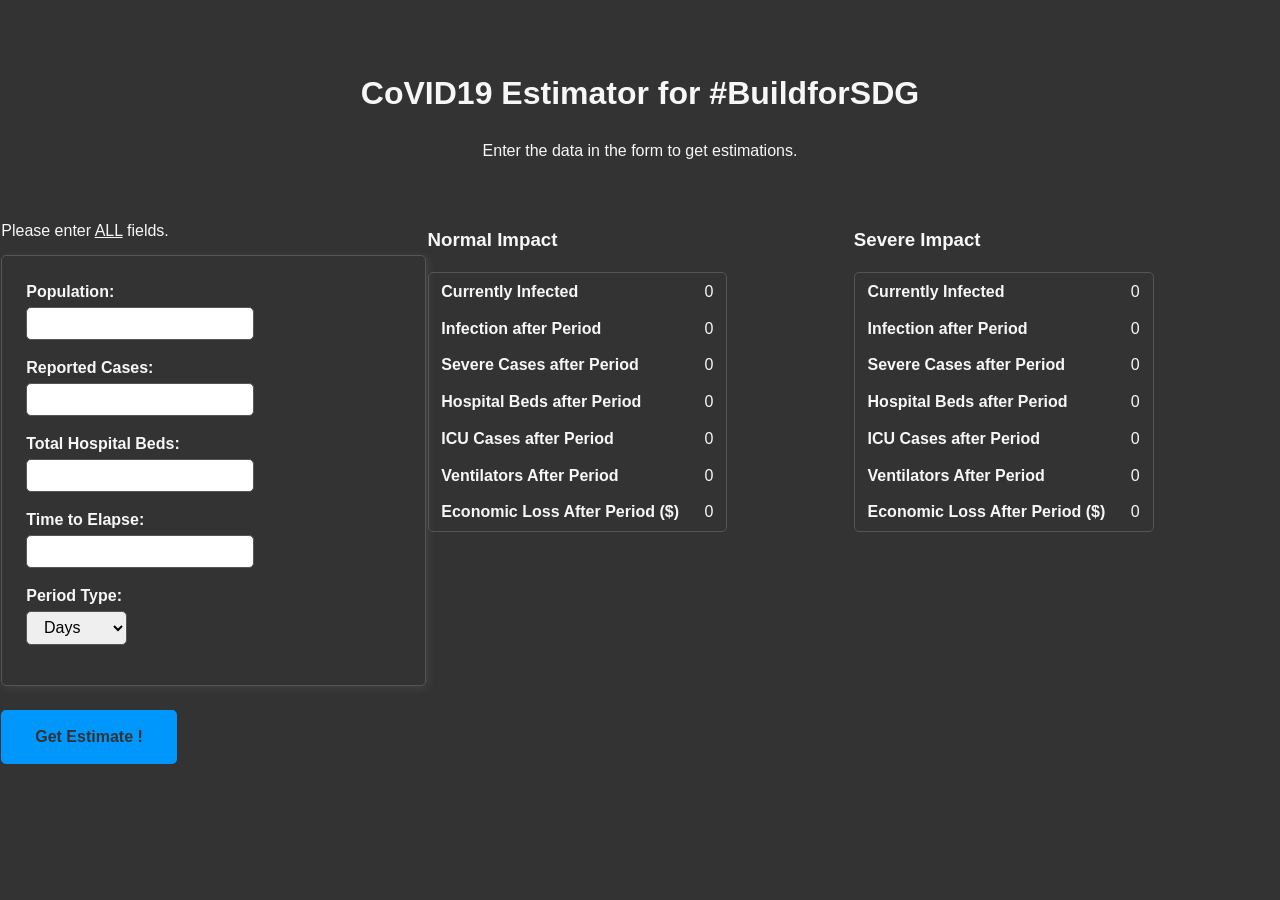
==== buildforsdg/index.html @ 4596dadc "Initial Commit of BuildforSDG FrontEnd Project" ====
<!DOCTYPE html>
<html lang="en">
<head>
    <meta charset="UTF-8">
    <meta name="viewport" content="width=device-width, initial-scale=1.0">
    <title>BuildforSDG CoVID19</title>
    <link rel="stylesheet" href="./mvp.css">
</head>
<body>
    <header>
        <h1>CoVID19 Estimator for #BuildforSDG</h1>
        <p>Enter the data in the form to get estimations.</p>
    </header> 
    <div style="display: inline-flex; flex-wrap: wrap; justify-content: space-evenly; width: 100vw;">
        <div style="width: 425px;">
            <p>Please enter <u>ALL</u> fields.</p>
            <form action="" name="data-form" id="data-form">
                <label for="data-population">Population: </label>
                <input name="data-population" type="number" min="1" id="data-population" data-population required>

                <label for="data-reported-cases">Reported Cases: </label>
                <input name="data-reported-cases" type="number" min="1" id="data-reported-cases" data-reported-cases required>

                <label for="data-total-hospital-beds">Total Hospital Beds: </label>
                <input name="data-total-hospital-beds" type="number" min="1" id="data-total-hospital-beds" data-total-hospital-beds required>
                
                <label for="data-time-to-elapse">Time to Elapse: </label>
                <input name="data-time-to-elapse" type="number" min="1" id="data-time-to-elapse" data-time-to-elapse required>
                
                <label for="data-period-type">Period Type: </label>
                <select required name="data-period-type" min="1" id="data-period-type" data-period-type required>
                    <option value="days">Days</option>
                    <option value="weeks">Weeks</option>
                    <option value="months">Months</option>
                </select>
            </form>
            <button id="data-go-estimate" name="data-go-estimate" data-go-estimate>Get Estimate !</button>
        </div>

        <div style="width: 425px;">
            <h3>Normal Impact</h3>
            <table>
                <tr>
                    <th>Currently Infected</th>
                    <td id="currentInfected">0</td>
                </tr>
                <tr>
                    <th>Infection after Period</th>
                    <td id="periodInfected">0</td>
                </tr>
                <tr>
                    <th>Severe Cases after Period</th>
                    <td id="severeCases">0</td>
                </tr>
                <tr>
                    <th>Hospital Beds after Period</th>
                    <td id="hospBeds">0</td>
                </tr>
                <tr>
                    <th>ICU Cases after Period</th>
                    <td id="ICUCases">0</td>
                </tr>
                <tr>
                    <th>Ventilators After Period</th>
                    <td id="ventilatorCases">0</td>
                </tr>
                <tr>
                    <th>Economic Loss After Period ($)</th>
                    <td id="dollarLoss">0</td>
                </tr>
            </table>
        </div>

        <div style="width: 425px;">
            <h3>Severe Impact</h3>
            <table>
                <tr>
                    <th>Currently Infected</th>
                    <td id="ScurrentInfected">0</td>
                </tr>
                <tr>
                    <th>Infection after Period</th>
                    <td id="SperiodInfected">0</td>
                </tr>
                <tr>
                    <th>Severe Cases after Period</th>
                    <td id="SsevereCases">0</td>
                </tr>
                <tr>
                    <th>Hospital Beds after Period</th>
                    <td id="ShospBeds">0</td>
                </tr>
                <tr>
                    <th>ICU Cases after Period</th>
                    <td id="SICUCases">0</td>
                </tr>
                <tr>
                    <th>Ventilators After Period</th>
                    <td id="SventilatorCases">0</td>
                </tr>
                <tr>
                    <th>Economic Loss After Period ($)</th>
                    <td id="SdollarLoss">0</td>
                </tr>
            </table>
        </div>
    </div>
    <script src="https://ajax.googleapis.com/ajax/libs/jquery/3.3.1/jquery.min.js"></script>
    <script src="./javascript.js"></script>

</body>
</html>
---- buildforsdg/mvp.css ----
/* MVP.css v1.1 - https://github.com/andybrewer/mvp */

:root {
    --border-radius: 5px;
    --box-shadow: 2px 2px 10px;
    
    --color: #0097fc;
    --color-accent: #0097fc4f;
    --color-bg: #333;
    --color-bg-secondary: #555;
    --color-secondary: #e20de9;
    --color-secondary-accent: #e20de94f;
    --color-shadow: #bbbbbb20;
    --color-text: #f7f7f7;
    --color-text-secondary: #aaa;
    
 /*   --color: #118bee;
    --color-accent: #118bee0b;
    --color-bg: #fff;
    --color-bg-secondary: #AAA;
    --color-secondary: #920de9;
    --color-secondary-accent: #920de90b;
    --color-shadow: #f4f4f4;
    --color-text: #000;
    --color-text-secondary: #999; */

    --hover-brightness: 1.2;
    --justify-important: center;
    --justify-normal: left;
    --line-height: 150%;
    --width-card: 285px;
    --width-card-medium: 460px;
    --width-card-wide: 800px;
    --width-content: 1080px;
}

/*
@media (prefers-color-scheme: dark) {
    :root {
        --color: #0097fc;
        --color-accent: #0097fc4f;
        --color-bg: #333;
        --color-bg-secondary: #555;
        --color-secondary: #e20de9;
        --color-secondary-accent: #e20de94f;
        --color-shadow: #bbbbbb20;
        --color-text: #f7f7f7;
        --color-text-secondary: #aaa;
    }
}
*/

/* Layout */
article aside {
    background: var(--color-secondary-accent);
    border-left: 4px solid var(--color-secondary);
    padding: 0.01rem 0.8rem;
}

body {
    background: var(--color-bg);
    color: var(--color-text);
    font-family: -apple-system, BlinkMacSystemFont, "Segoe UI", Roboto, Oxygen-Sans, Ubuntu, Cantarell, "Helvetica Neue", sans-serif;
    line-height: var(--line-height);
    margin: 0;
    overflow-x: hidden;
    padding: 1rem 0;
}

footer,
header,
main {
    margin: 0 auto;
    max-width: var(--width-content);
    padding: 2rem 1rem;
}

hr {
    background-color: var(--color-bg-secondary);
    border: none;
    height: 1px;
    margin: 4rem 0;
}

section {
    display: flex;
    flex-wrap: wrap;
    justify-content: var(--justify-important);
}

section aside {
    border: 1px solid var(--color-bg-secondary);
    border-radius: var(--border-radius);
    box-shadow: var(--box-shadow) var(--color-shadow);
    margin: 1rem;
    padding: 1.25rem;
    width: var(--width-card);
}

section aside:hover {
    box-shadow: var(--box-shadow) var(--color-bg-secondary);
}

section aside img {
    max-width: 100%;
}

/* Headers */
article header,
div header,
main header {
    padding-top: 0;
}

header {
    text-align: var(--justify-important);
}

header a b,
header a em,
header a i,
header a strong {
    margin-left: 1rem;
    margin-right: 1rem;
}

header nav img {
    margin: 1rem 0;
}

section header {
    padding-top: 0;
    width: 100%;
}

/* Nav */
nav {
    align-items: center;
    display: flex;
    font-weight: bold;
    justify-content: space-between;
    margin-bottom: 7rem;
}

nav ul {
    list-style: none;
    padding: 0;
}

nav ul li {
    display: inline-block;
    margin: 0 0.5rem;
}

/* Typography */
code,
samp {
    background-color: var(--color-accent);
    border-radius: var(--border-radius);
    color: var(--color-text);
    display: inline-block;
    margin: 0 0.1rem;
    padding: 0rem 0.5rem;
    text-align: var(--justify-normal);
}

details {
    margin: 1.3rem 0;
}

details summary {
    font-weight: bold;
}

details summary:focus {
    outline: none;
}

h1,
h2,
h3,
h4,
h5,
h6 {
    line-height: var(--line-height);
}

mark {
    padding: 0.1rem;
}

ol li,
ul li {
    padding: 0.2rem 0;
}

p {
    margin: 0.75rem 0;
    padding: 0;
}

pre {
    white-space: normal;
}

pre code,
pre samp {
    display: block;
    margin: 1rem 0;
    max-width: var(--width-card-wide);
    padding: 1rem;
}

small {
    color: var(--color-text-secondary);
}

sup {
    background-color: var(--color-secondary);
    border-radius: var(--border-radius);
    color: var(--color-bg);
    font-size: xx-small;
    font-weight: bold;
    margin: 0.2rem;
    padding: 0.2rem 0.3rem;
    position: relative;
    top: -2px;
}

/* Links */
a {
    color: var(--color-secondary);
    font-weight: bold;
    text-decoration: none;
}

a:hover {
    filter: brightness(var(--hover-brightness));
    text-decoration: underline;
}

a b,
a em,
a i,
a strong,
button {
    border-radius: var(--border-radius);
    display: inline-block;
    font-size: medium;
    font-weight: bold;
    margin: 1.5rem 0 0.5rem 0;
    padding: 1rem 2rem;
}

button:hover {
    cursor: pointer;
    filter: brightness(var(--hover-brightness));
}

a b,
a strong,
button {
    background-color: var(--color);
    border: 2px solid var(--color);
    color: var(--color-bg);
}

a em,
a i {
    border: 2px solid var(--color);
    border-radius: var(--border-radius);
    color: var(--color);
    display: inline-block;
    padding: 1rem 2rem;
}

/* Images */
figure {
    margin: 0;
    padding: 0;
}

figure img {
    max-width: 100%;
}

figure figcaption {
    color: var(--color-text-secondary);
}

/* Forms */
form {
    border: 1px solid var(--color-bg-secondary);
    border-radius: var(--border-radius);
    box-shadow: var(--box-shadow) var(--color-shadow);
    display: block;
    max-width: var(--width-card-wide);
    min-width: var(--width-card);
    padding: 1.5rem;
    text-align: var(--justify-normal);
}

form header {
    margin: 1.5rem 0;
    padding: 1.5rem 0;
}

input,
label,
select,
textarea {
    display: block;
    font-size: inherit;
    max-width: var(--width-card-wide);
}

input,
select,
textarea {
    border: 1px solid var(--color-bg-secondary);
    border-radius: var(--border-radius);
    margin-bottom: 1rem;
    padding: 0.4rem 0.8rem;
}

label {
    font-weight: bold;
    margin-bottom: 0.2rem;
}

button:focus,
input:focus,
select:focus,
textarea:focus {
    outline: none;
}

/* Tables */
table {
    border: 1px solid var(--color-bg-secondary);
    border-radius: var(--border-radius);
    border-spacing: 0;
    overflow-x: scroll;
    overflow-y: hidden;
    padding: 0;
}

table td,
table th,
table tr {
    padding: 0.4rem 0.8rem;
    text-align: left;
}

table thead {
    background-color: var(--color);
    border-collapse: collapse;
    border-radius: var(--border-radius);
    color: var(--color-bg);
    margin: 0;
    padding: 0;
}

table thead th:first-child {
    border-top-left-radius: var(--border-radius);
}

table thead th:last-child {
    border-top-right-radius: var(--border-radius);
}

table thead th:first-child,
table tr td:first-child {
    text-align: var(--justify-normal);
}

/* Quotes */
blockquote {
    display: block;
    font-size: x-large;
    line-height: var(--line-height);
    margin: 1rem auto;
    max-width: var(--width-card-medium);
    padding: 1.5rem 1rem;
    text-align: var(--justify-important);
}

blockquote footer {
    color: var(--color-text-secondary);
    display: block;
    font-size: small;
    line-height: var(--line-height);
    padding: 1.5rem 0;
}

/* Custom styles */
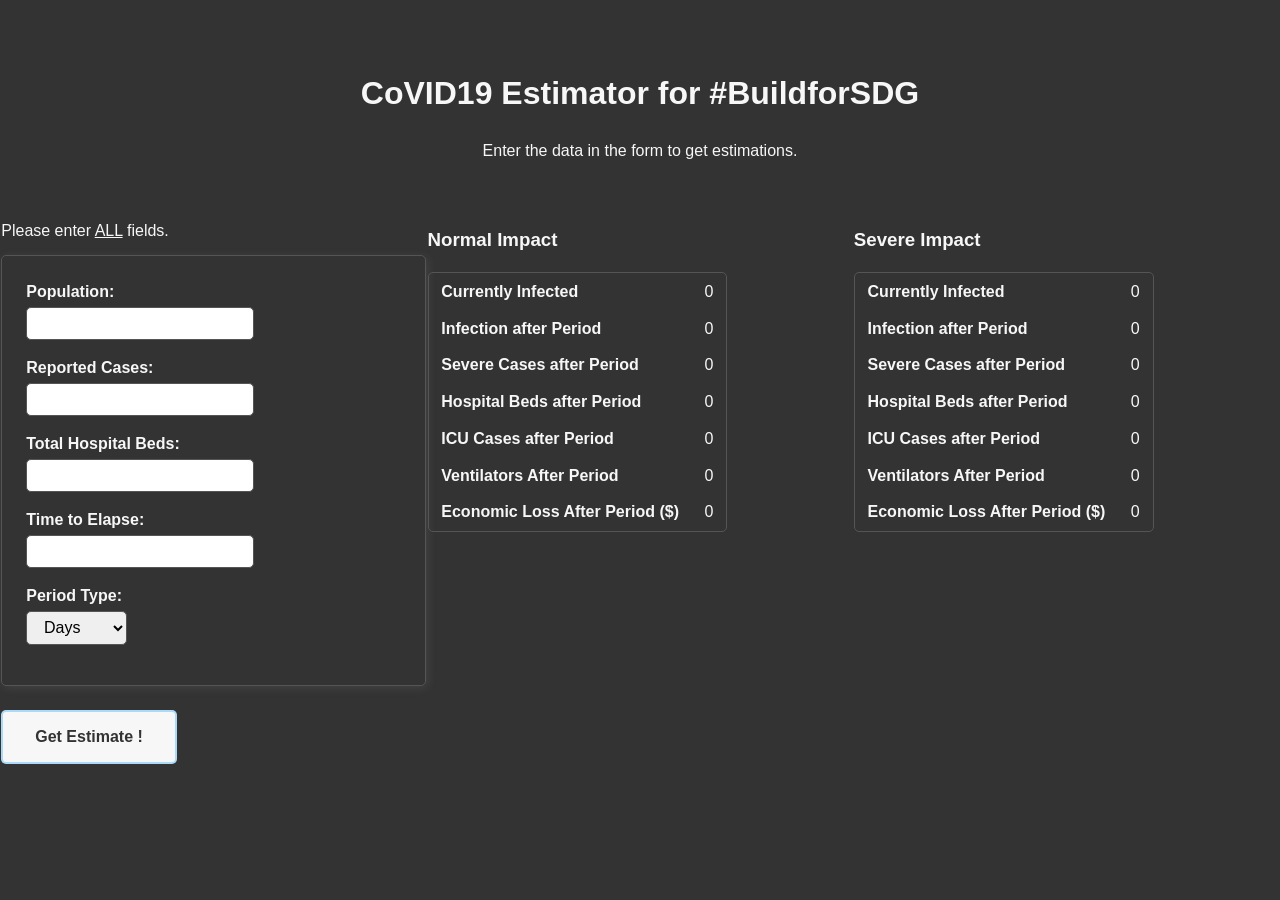
==== commit 91d73d0a: "Update" ====
--- a/buildforsdg/index.html
+++ b/buildforsdg/index.html
@@ -2,6 +2,9 @@
 <html lang="en">
 <head>
     <meta charset="UTF-8">
+    <meta name="description" content="CoVID19 Estimator for #BuildforSDG">
+    <meta name="keywords" content="CoVID19,BuildforSDG">
+    <meta name="author" content="Corrie Snyman">
     <meta name="viewport" content="width=device-width, initial-scale=1.0">
     <title>BuildforSDG CoVID19</title>
     <link rel="stylesheet" href="./mvp.css">
--- a/buildforsdg/mvp.css
+++ b/buildforsdg/mvp.css
@@ -4,7 +4,7 @@
     --border-radius: 5px;
     --box-shadow: 2px 2px 10px;
     
-    --color: #0097fc;
+    --color: #f7f7f7;
     --color-accent: #0097fc4f;
     --color-bg: #333;
     --color-bg-secondary: #555;
@@ -261,7 +261,7 @@
 a strong,
 button {
     background-color: var(--color);
-    border: 2px solid var(--color);
+    border: 2px solid var(--color-accent);
     color: var(--color-bg);
 }
 
